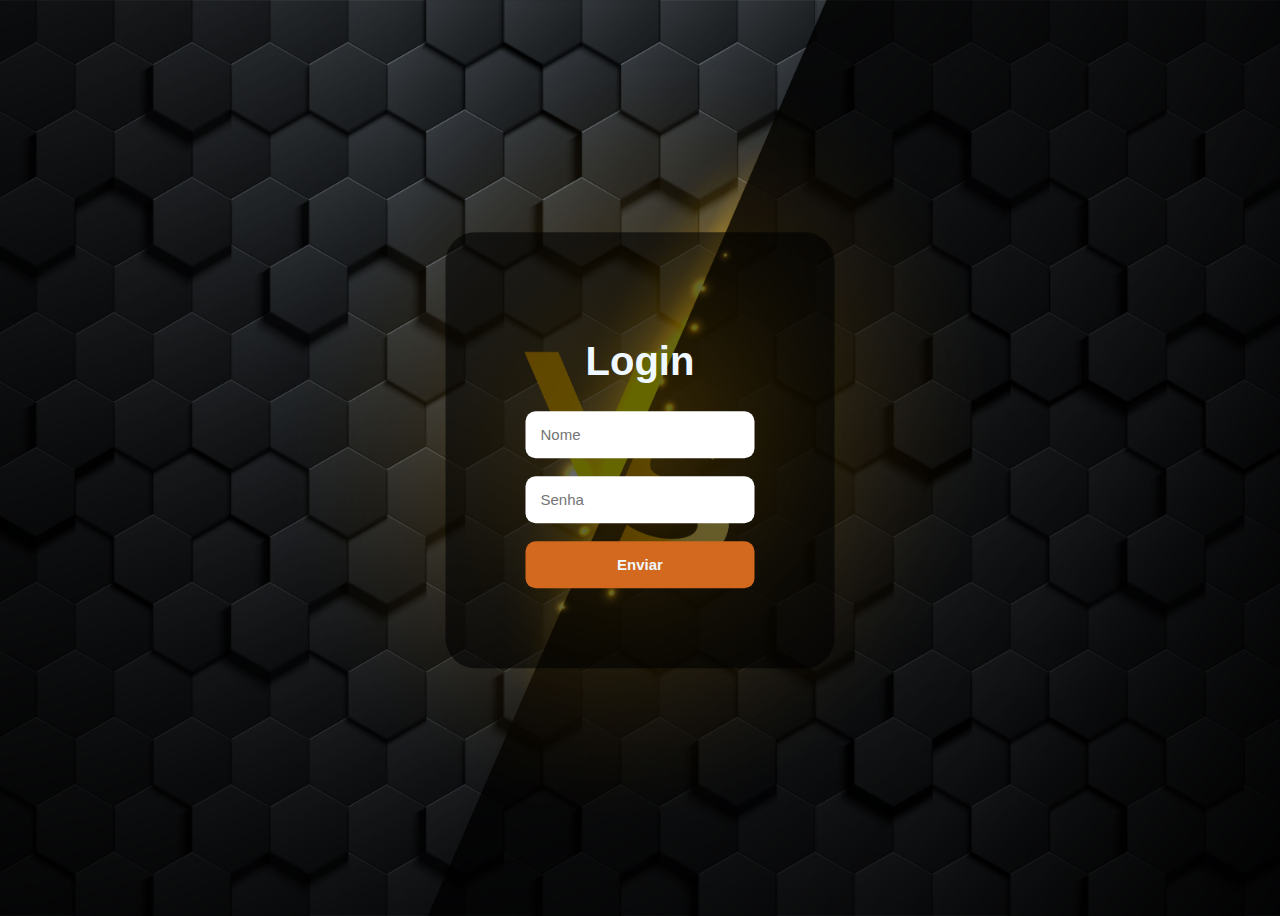
==== index.html @ 5f3f80d3 "Initial commit" ====
<!DOCTYPE html>
<html lang="pt-br">
<head>
    <meta charset="UTF-8">
    <meta http-equiv="X-UA-Compatible" content="IE=edge">
    <meta name="viewport" content="width=device-width, initial-scale=1.0">

    <link rel="stylesheet" href="css/style.css">
    <!-- <link rel="stylesheet" href="css/reset.css"> -->

    <title>Tela de Login</title>
</head>
<body>
    <div class="tela-login">
        <h1>Login</h1>
        <input class="login" type="text" placeholder="Nome" name="login" id="">
        <br><br>
        <input class="login" type="password" placeholder="Senha">
        <br><br>
        <button class="botao-enviar">Enviar</button>
    </div>
</body>
</html>
---- css/style.css ----
body {    
    height: 100vh;
    background-color: black;
    font-family: Arial, Helvetica, sans-serif;
    background-image: url(../img/bg.versus.jpg);
    background-position: center top;
    background-repeat: no-repeat;
    background-size: cover;
}

.tela-login {
    background-color: rgba(0, 0, 0, 0.6);
    position: absolute;
    padding: 80px;
    top: 50%;
    left: 50%;
    transform: translate(-50%, -50%);
    border-radius: 30px;
    color: aliceblue;
}

h1 {
    text-align: center;
    font-weight: bolder;
    font-size: 40px;
}

.login {
    padding: 15px;
    border-radius: 10px;
    border: none;
    outline: none;
    font-size: 15px;
}

.botao-enviar {
    background-color: chocolate;
    border: none;
    padding: 15px;
    width: 100%;
    border-radius: 10px;
    color: aliceblue;
    font-size: 15px;
    font-weight: bold;
}

.botao-enviar:hover {
    background-color: coral;
    cursor: pointer;
}
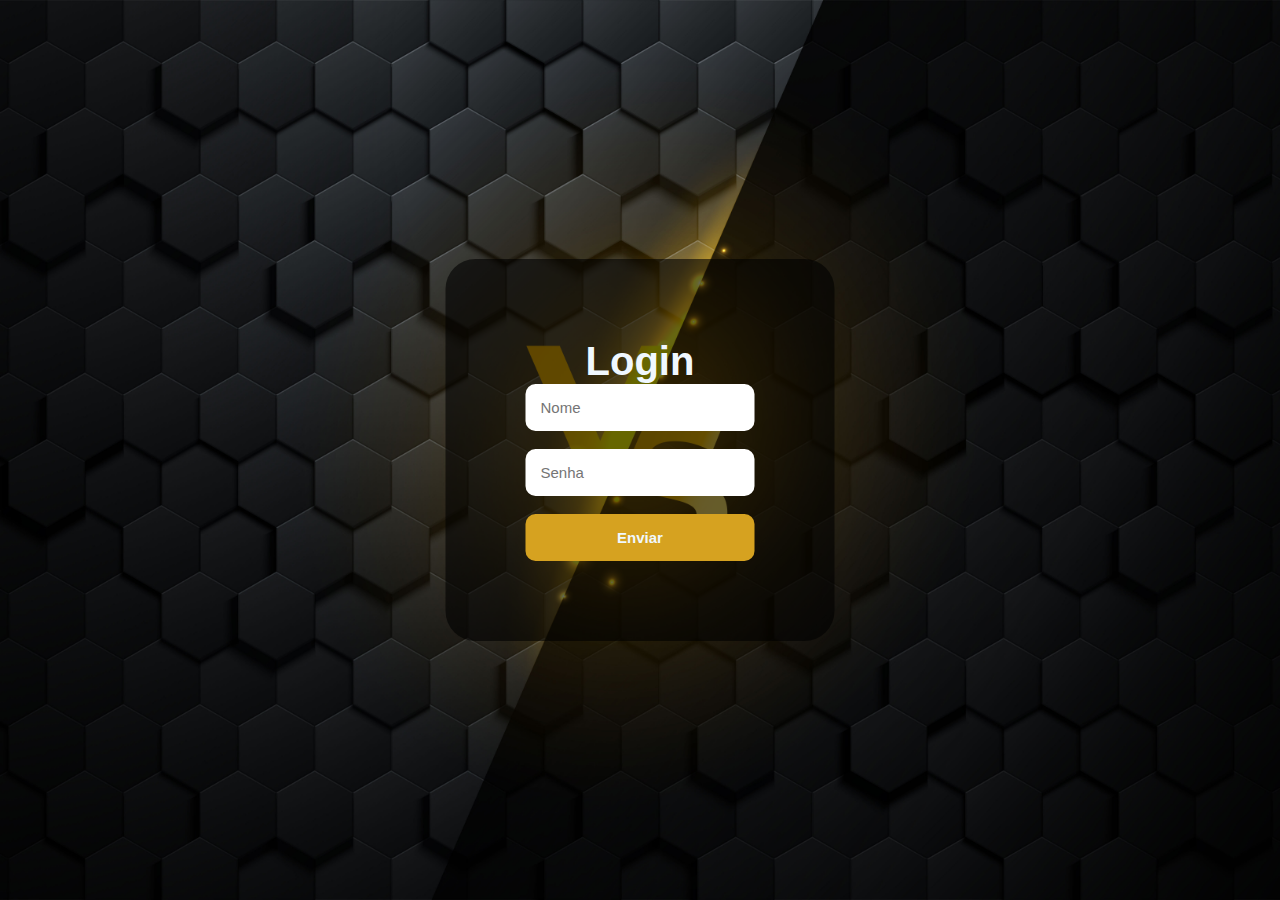
==== commit 3f47e0cf: "cmt" ====
--- a/index.html
+++ b/index.html
@@ -6,7 +6,7 @@
     <meta name="viewport" content="width=device-width, initial-scale=1.0">
 
     <link rel="stylesheet" href="css/style.css">
-    <!-- <link rel="stylesheet" href="css/reset.css"> -->
+    <link rel="stylesheet" href="css/reset.css">
 
     <title>Tela de Login</title>
 </head>
--- a/css/style.css
+++ b/css/style.css
@@ -1,11 +1,11 @@
 body {    
-    height: 100vh;
     background-color: black;
     font-family: Arial, Helvetica, sans-serif;
     background-image: url(../img/bg.versus.jpg);
     background-position: center top;
     background-repeat: no-repeat;
     background-size: cover;
+    background-attachment: fixed;
 }
 
 .tela-login {
@@ -34,7 +34,7 @@
 }
 
 .botao-enviar {
-    background-color: chocolate;
+    background-color: rgb(214, 162, 32);
     border: none;
     padding: 15px;
     width: 100%;
@@ -45,6 +45,7 @@
 }
 
 .botao-enviar:hover {
-    background-color: coral;
+    background-color: rgb(131, 95, 5);
     cursor: pointer;
+    transition: 0.2s;
 }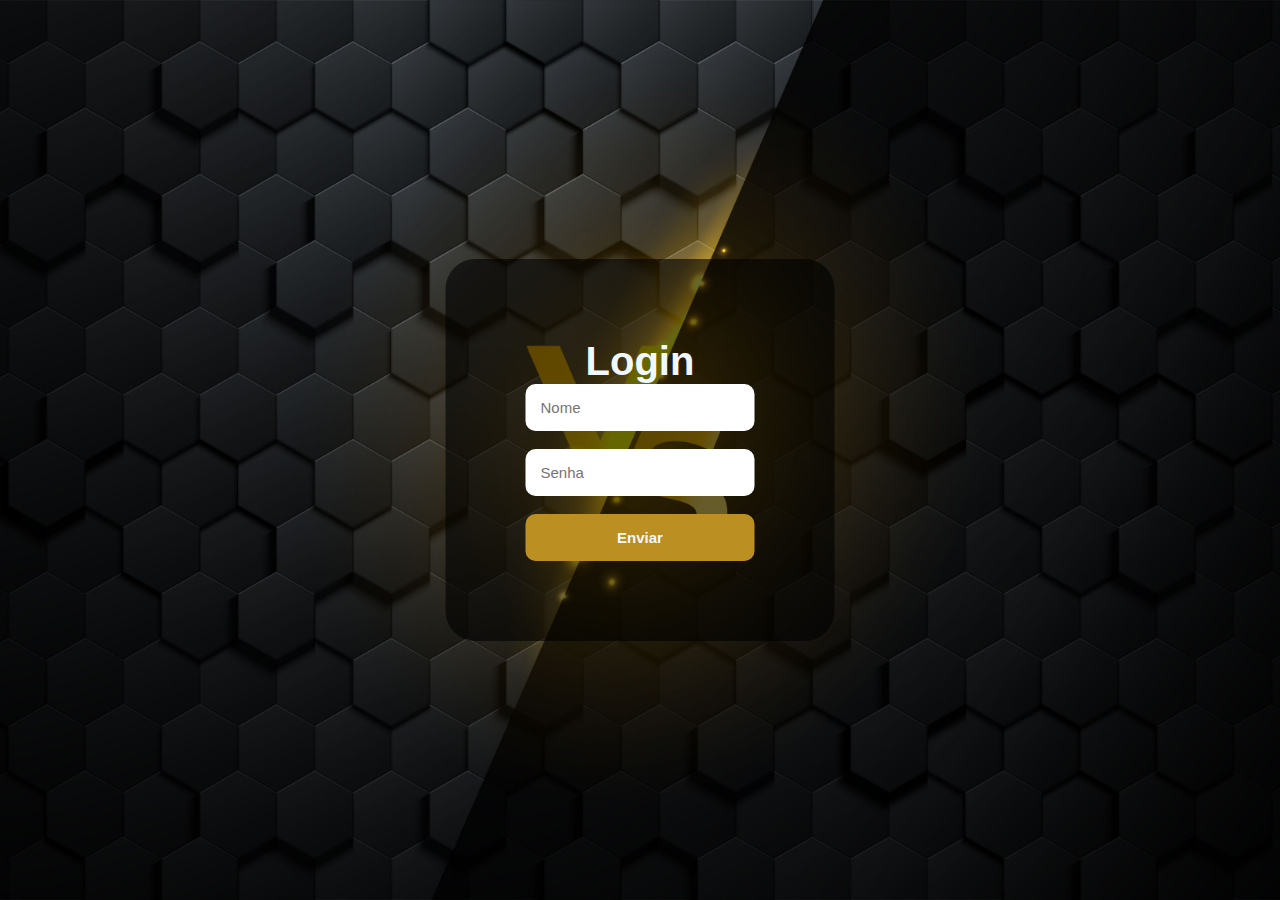
==== commit 8333188a: "cmt" ====
--- a/index.html
+++ b/index.html
@@ -17,7 +17,7 @@
         <br><br>
         <input class="login" type="password" placeholder="Senha">
         <br><br>
-        <button class="botao-enviar">Enviar</button>
+        <a href="escolha.html"><button class="botao-enviar">Enviar</button></a>
     </div>
 </body>
 </html>--- a/css/style.css
+++ b/css/style.css
@@ -34,7 +34,7 @@
 }
 
 .botao-enviar {
-    background-color: rgb(214, 162, 32);
+    background-color: rgb(187, 143, 33);
     border: none;
     padding: 15px;
     width: 100%;
@@ -45,7 +45,7 @@
 }
 
 .botao-enviar:hover {
-    background-color: rgb(131, 95, 5);
+    background-color: rgb(99, 72, 5);
     cursor: pointer;
     transition: 0.2s;
 }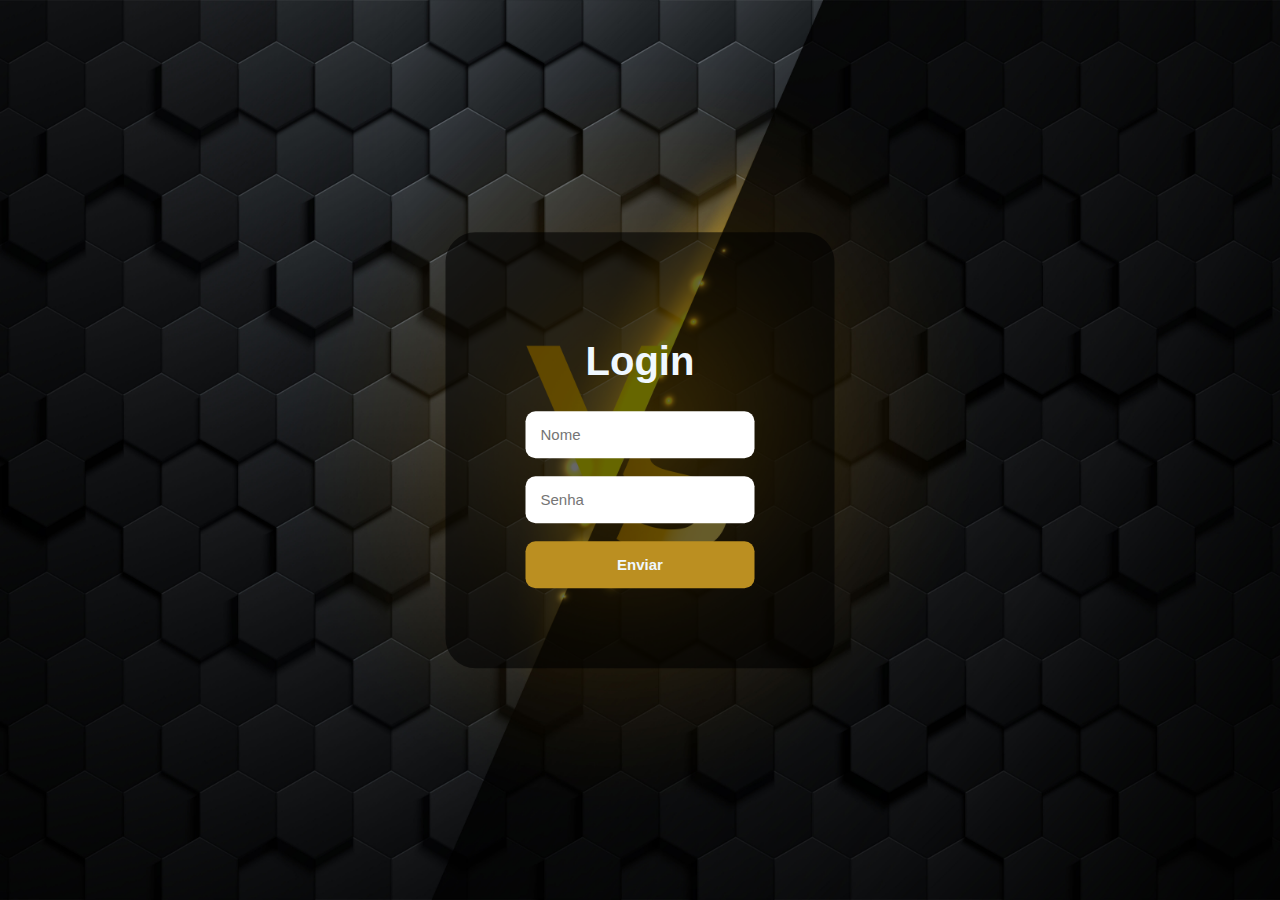
==== commit a66fc72c: "cmt" ====
--- a/index.html
+++ b/index.html
@@ -1,23 +1,74 @@
 <!DOCTYPE html>
 <html lang="pt-br">
-<head>
-    <meta charset="UTF-8">
-    <meta http-equiv="X-UA-Compatible" content="IE=edge">
-    <meta name="viewport" content="width=device-width, initial-scale=1.0">
-
-    <link rel="stylesheet" href="css/style.css">
-    <link rel="stylesheet" href="css/reset.css">
+  <head>
+    <meta charset="UTF-8" />
+    <meta http-equiv="X-UA-Compatible" content="IE=edge" />
+    <meta name="viewport" content="width=device-width, initial-scale=1.0" />
 
     <title>Tela de Login</title>
-</head>
-<body>
+
+    <style>
+      body {
+        background-color: black;
+        font-family: Arial, Helvetica, sans-serif;
+        background-image: url(img/bg.versus.jpg);
+        background-position: center top;
+        background-repeat: no-repeat;
+        background-size: cover;
+        background-attachment: fixed;
+      }
+
+      .tela-login {
+        background-color: rgba(0, 0, 0, 0.6);
+        position: absolute;
+        padding: 80px;
+        top: 50%;
+        left: 50%;
+        transform: translate(-50%, -50%);
+        border-radius: 30px;
+        color: aliceblue;
+      }
+
+      h1 {
+        text-align: center;
+        font-weight: bolder;
+        font-size: 40px;
+      }
+
+      .login {
+        padding: 15px;
+        border-radius: 10px;
+        border: none;
+        outline: none;
+        font-size: 15px;
+      }
+
+      .botao-enviar {
+        background-color: rgb(187, 143, 33);
+        border: none;
+        padding: 15px;
+        width: 100%;
+        border-radius: 10px;
+        color: aliceblue;
+        font-size: 15px;
+        font-weight: bold;
+      }
+
+      .botao-enviar:hover {
+        background-color: rgb(99, 72, 5);
+        cursor: pointer;
+        transition: 0.2s;
+      }
+    </style>
+  </head>
+  <body>
     <div class="tela-login">
-        <h1>Login</h1>
-        <input class="login" type="text" placeholder="Nome" name="login" id="">
-        <br><br>
-        <input class="login" type="password" placeholder="Senha">
-        <br><br>
-        <a href="escolha.html"><button class="botao-enviar">Enviar</button></a>
+      <h1>Login</h1>
+      <input class="login" type="text" placeholder="Nome" name="login" id="" />
+      <br /><br />
+      <input class="login" type="password" placeholder="Senha" />
+      <br /><br />
+      <a href="escolha.html"><button class="botao-enviar">Enviar</button></a>
     </div>
-</body>
-</html>+  </body>
+</html>
